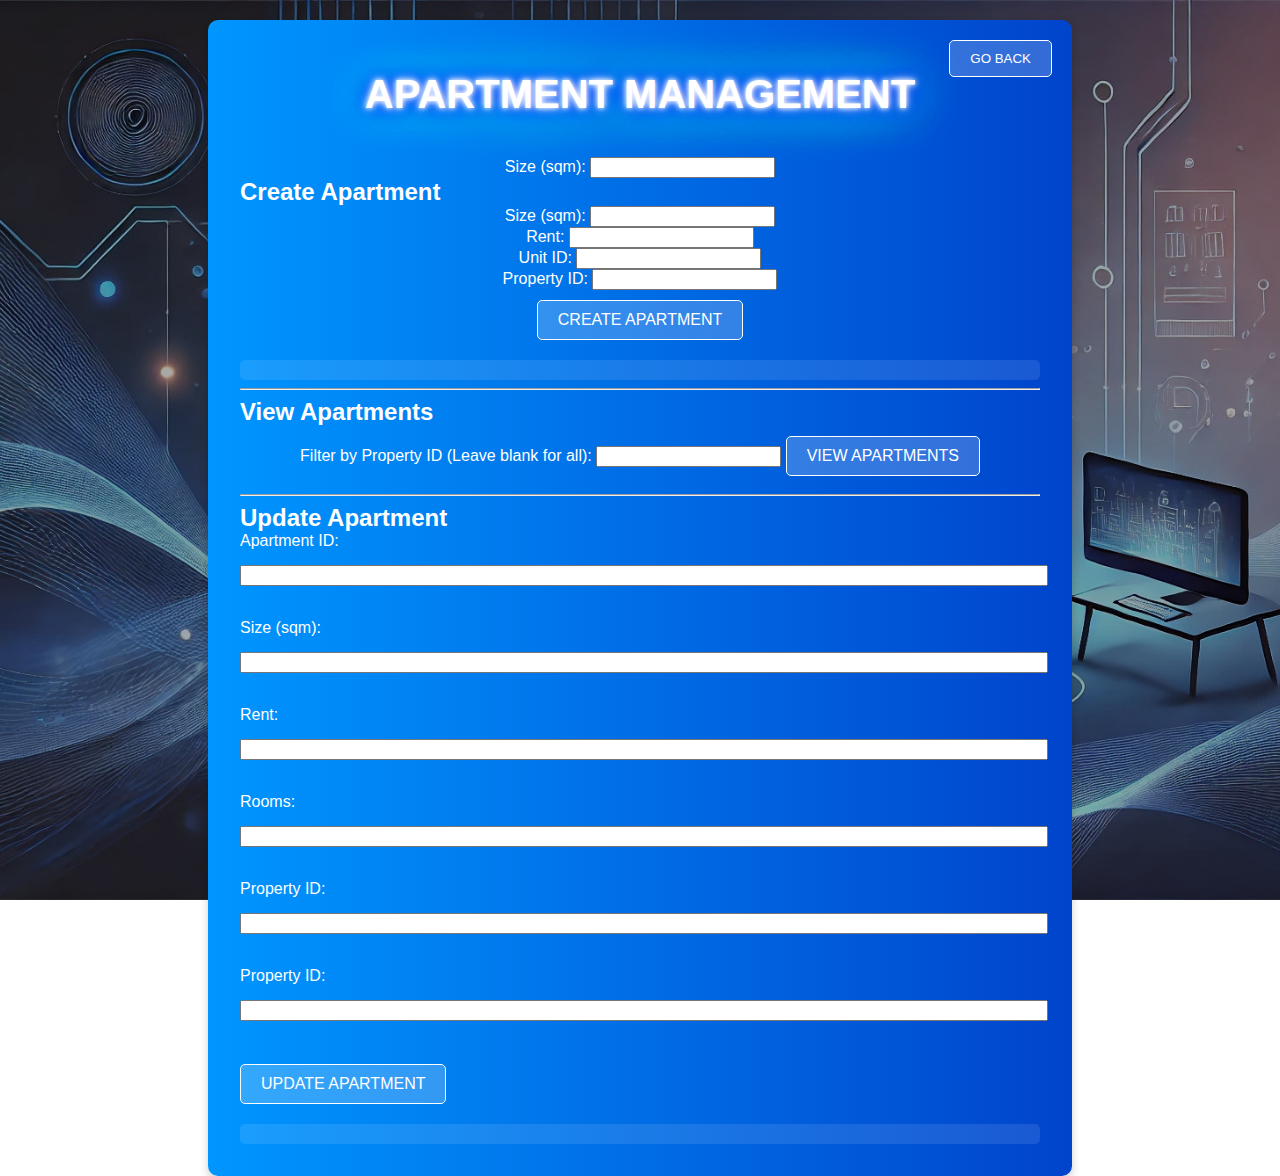
==== templates/appartment.html @ b5d252dd "employee search & delete & update for each item" ====
<!DOCTYPE html>
<html lang="en">

<head>
    <meta charset="UTF-8">
    <meta name="viewport" content="width=device-width, initial-scale=1.0">
    <title>Apartment Management</title>
    <link rel="stylesheet" href="/static/styles.css">
</head>

<body>
    <main>
        <header>
            <h1>Apartment Management</h1>
        </header>    
    
        <button onclick="window.location.href='/'" class="back-button">Go Back</button>
        
    <!-- Create Apartment -->
    <form id="createApartmentForm">
        <label for="sizeSqm">Size (sqm):</label>
        <input type="text" id="sizeSqm" name="sizeSqm" required><br> <!-- Ensure this is a string -->

        <!-- Create Apartment -->
        <h2>Create Apartment</h2>
        <form id="createApartmentForm" class="form-style">
            <label for="sizeSqm">Size (sqm):</label>
            <input type="number" id="sizeSqm" name="sizeSqm" required><br>

            <label for="rent">Rent:</label>
            <input type="number" id="rent" name="rent" required><br>

        <label for="unitId">Unit ID:</label>
        <input type="number" id="unitId" name="unitId" required><br> <!-- Updated to use unit ID -->


            <label for="propertyId">Property ID:</label>
            <input type="number" id="propertyId" name="propertyId" required><br>


            <button type="submit" class="primary-button">Create Apartment</button>
        </form>
        <div id="createResult" class="result-style"></div>

        <hr>

        <!-- View Apartments -->
        <h2>View Apartments</h2>
        <label for="propertyIdFilter">Filter by Property ID (Leave blank for all):</label>
        <input type="number" id="propertyIdFilter" name="propertyIdFilter">
        <button id="viewApartmentsButton" class="primary-button">View Apartments</button>
        <div id="apartmentsList" class="list-style"></div>

        <hr>

        <!-- Update Apartment -->
        <h2>Update Apartment</h2>
        <form id="updateApartmentForm" class="form-style">
            <label for="updateId">Apartment ID:</label>
            <input type="number" id="updateId" name="updateId" required><br>

            <label for="updateSizeSqm">Size (sqm):</label>
            <input type="number" id="updateSizeSqm" name="updateSizeSqm" required><br>

            <label for="updateRent">Rent:</label>
            <input type="number" id="updateRent" name="updateRent" required><br>

            <label for="updateRooms">Rooms:</label>
            <input type="number" id="updateRooms" name="updateRooms"><br>


        <label for="updatePropertyId">Property ID:</label>
        <input type="number" id="updatePropertyId" name="updatePropertyId" required><br>

            <label for="updatePropertyId">Property ID:</label>
            <input type="number" id="updatePropertyId" name="updatePropertyId" required><br>

            <button type="submit" class="primary-button">Update Apartment</button>
        </form>
        <div id="updateResult" class="result-style"></div>
    </main>

    <script>
        const APARTMENT_API = '/backend/apartments';

        // Create Apartment
        document.getElementById('createApartmentForm').addEventListener('submit', async (e) => {
            e.preventDefault();

            const payload = {
                size_sqm: document.getElementById('sizeSqm').value,
                rent: document.getElementById('rent').value,
                rooms: document.getElementById('rooms').value || 0, // Default to 0 if not provided
                unit_id: document.getElementById('unitId').value,
            };

            console.log("Payload:", payload);

            try {
                const response = await fetch(APARTMENT_API, {
                    method: 'POST',
                    headers: { 'Content-Type': 'application/json' },
                    body: JSON.stringify(payload)
                });

                if (!response.ok) {
                    throw new Error(`HTTP error! Status: ${response.status}`);
                }

                const data = await response.json();
                document.getElementById('createResult').innerText = JSON.stringify(data, null, 2);
            } catch (error) {
                document.getElementById('createResult').innerText = `Error: ${error}`;
            }
        });


        // View Apartments
        document.getElementById('viewApartmentsButton').addEventListener('click', async () => {
            const propertyId = document.getElementById('propertyIdFilter').value;
            const url = propertyId ? `${APARTMENT_API}?property_id=${propertyId}` : APARTMENT_API;

            try {
                const response = await fetch(url);

                if (!response.ok) {
                    throw new Error(`HTTP error! Status: ${response.status}`);
                }

                const data = await response.json();
                const apartmentsListDiv = document.getElementById('apartmentsList');
                apartmentsListDiv.innerHTML = ''; // Clear previous content

                data.forEach(apartment => {
                    const apartmentInfo = `
                        <div>
                            <strong>ID:</strong> ${apartment.id}<br>
                            <strong>Size (sqm):</strong> ${apartment.size_sqm}<br>
                            <strong>Rent:</strong> ${apartment.rent}<br>
                            <strong>Rooms:</strong> ${apartment.rooms || 'N/A'}<br>
                            <strong>Address:</strong> ${apartment.address}<br>
                            <strong>Property ID:</strong> ${apartment.property_id}<br>
                            <button onclick="deleteApartment(${apartment.id})">Delete</button>
                            <hr>
                        </div>
                    `;
                    apartmentsListDiv.innerHTML += apartmentInfo;
                });
            } catch (error) {
                document.getElementById('apartmentsList').innerText = `Error: ${error}`;
            }
        });

        // Delete Apartment
        async function deleteApartment(apartmentId) {
            if (!confirm('Are you sure you want to delete this apartment?')) {
                return;
            }

            try {
                const response = await fetch(`${APARTMENT_API}/${apartmentId}`, {
                    method: 'DELETE',
                });

                if (!response.ok) {
                    throw new Error(`HTTP error! Status: ${response.status}`);
                }

                const data = await response.json();
                alert(data.message || 'Apartment deleted successfully!');
                document.getElementById('viewApartmentsButton').click(); // Refresh the list
            } catch (error) {
                alert(`Error: ${error}`);
            }
        }

        // Update Apartment
        document.getElementById('updateApartmentForm').addEventListener('submit', async (e) => {
            e.preventDefault();

            const apartmentId = document.getElementById('updateId').value;
            const payload = {
                size_sqm: document.getElementById('updateSizeSqm').value,
                rent: document.getElementById('updateRent').value,
                rooms: document.getElementById('updateRooms').value,
                address: document.getElementById('updateAddress').value,
                property_id: document.getElementById('updatePropertyId').value
            };

            try {
                const response = await fetch(`${APARTMENT_API}/${apartmentId}`, {
                    method: 'PUT',
                    headers: { 'Content-Type': 'application/json' },
                    body: JSON.stringify(payload)
                });

                if (!response.ok) {
                    throw new Error(`HTTP error! Status: ${response.status}`);
                }

                const data = await response.json();
                document.getElementById('updateResult').innerText = JSON.stringify(data, null, 2);
                document.getElementById('viewApartmentsButton').click(); // Refresh the list
            } catch (error) {
                document.getElementById('updateResult').innerText = `Error: ${error}`;
            }
        });
    </script>
</body>

</html>
---- static/styles.css ----
/* reset default styles */
body, h2, p, ul, li, a {
    margin: 0;
    padding: 0;
    font-family: 'Arial', sans-serif;
    box-sizing: border-box;
    text-align: left;
}

/* full-page background with fade overlay */
body {
    background: url('/static/background.jpg') no-repeat center center fixed;
    background-size: cover;
    position: relative;
    height: 100vh; 
    display: block; 
    overflow-y: auto; 
    margin: 0;
    padding: 0;
}

/* main container for content */
main {
    position: relative; 
    margin: 20px auto;
    padding: 2rem;
    background: linear-gradient(90deg, #0096FF, #0044CC);
    border-radius: 10px;
    box-shadow: 0 4px 8px rgba(0, 0, 0, 0.2);
    max-width: 800px;
    color: white;
    text-align: center;
}

/* header section */
header {
    color: white;
    padding: 20px; 
    text-align: center; 
    margin-bottom: 20px; 
}

/* header h1 style */
header h1 {
    font-size: 2.5rem;
    font-weight: bold;
    text-transform: uppercase;
    margin: 0; 
    text-shadow: 0 0 5px #fff, 0 0 10px #fff, 0 0 20px #00f, 0 0 30px #00f, 0 0 40px #0ff, 0 0 50px #0ff, 0 0 60px #0ff;
    animation: glow 2s infinite alternate;
}

/* dashboard menu style */
.dashboard-menu {
    max-width: 600px; 
    margin: 20px auto; 
    padding: 2rem;
    background: linear-gradient(90deg, #0096FF, #0044CC);
    border-radius: 10px;
    box-shadow: 0 4px 8px rgba(0, 0, 0, 0.2);
    color: white;
    text-align: center;
}

/* glow effect animation for text */
@keyframes glow {
    0% {
        text-shadow: 0 0 5px #fff, 0 0 10px #fff, 0 0 20px #00f, 0 0 30px #00f, 0 0 40px #0ff, 0 0 50px #0ff, 0 0 60px #0ff;
    }
    100% {
        text-shadow: 0 0 10px #fff, 0 0 20px #00f, 0 0 30px #00f, 0 0 40px #0ff, 0 0 50px #0ff, 0 0 70px #0ff, 0 0 90px #0ff;
    }
}

/* navigation menu */
ul {
    list-style: none;
    padding: 0;
    text-align: left;
}

ul li {
    margin: 1rem 0;
}

ul li a {
    text-decoration: none;
    font-size: 1.2rem;
    color: white;
    background: rgba(255, 255, 255, 0.2);
    padding: 0.8rem 1.2rem;
    border-radius: 5px;
    transition: all 0.3s ease-in-out;
    display: inline-block;
}

ul li a:hover {
    background: #fff;
    color: #0072ff;
    transform: scale(1.05);
}

/* responsive design for smaller screens */
@media (max-width: 600px) {
    header h1 {
        font-size: 2rem;
    }

    ul li a {
        font-size: 1rem;
        padding: 0.6rem 1rem;
    }
}

/* form styles */
.form-style{
    text-align: left;
}
.form-style label,
.form-style input {
    display: block;
    width: 100%;
    text-align: left;
    margin-bottom: 15px; 
}

/* primary button */
.primary-button {
    background: rgba(255, 255, 255, 0.2);
    color: white;
    border: 1px solid white;
    padding: 10px 20px;
    border-radius: 5px;
    cursor: pointer;
    font-size: 1rem;
    text-transform: uppercase;
    margin: 10px 0; 
}

.primary-button:hover {
    background: white;
    color: #0072ff;
}

/* back button */
.back-button {
    background: rgba(255, 255, 255, 0.2);
    color: white;
    border: 1px solid white;
    padding: 10px 20px;
    border-radius: 5px;
    cursor: pointer;
    position: absolute; 
    top: 20px; 
    right: 20px; 
    text-transform: uppercase;
}

.back-button:hover {
    background: white;
    color: #0072ff;
}

/* result display style */
.result-style {
    background: rgba(255, 255, 255, 0.1);
    padding: 10px;
    margin-top: 10px;
    border-radius: 5px;
    color: white;
    font-size: 0.9rem;
    text-align: left;
}

/* list styling for results */
.list-style{
    text-align: left;
}

.list-style div {
    margin-bottom: 15px;
    padding: 10px;
    border: 1px solid rgba(255, 255, 255, 0.2);
    border-radius: 5px;
    background: rgba(0, 0, 0, 0.2);
}
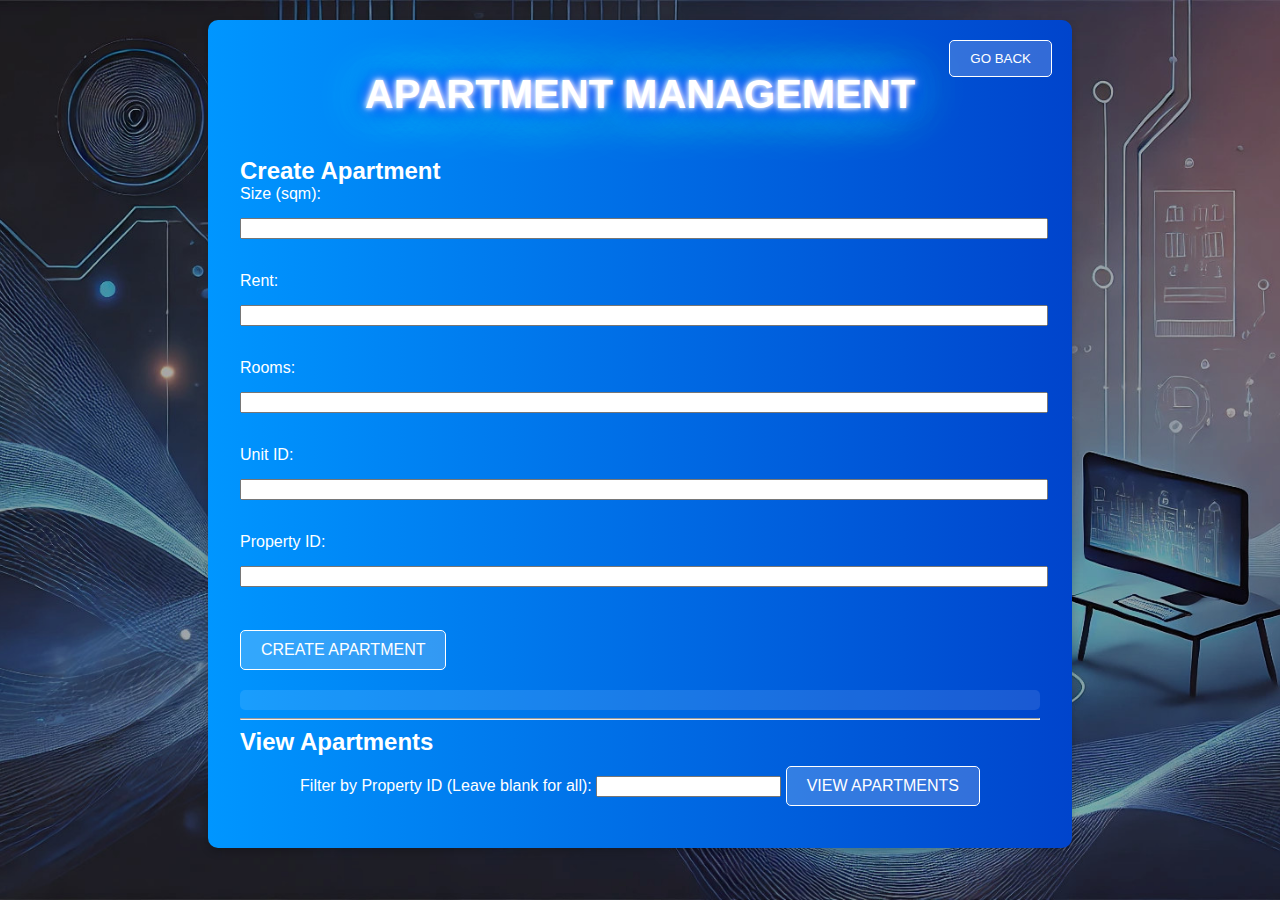
==== commit 0889e619: "parking spot updates only for valid IDS" ====
--- a/templates/appartment.html
+++ b/templates/appartment.html
@@ -12,14 +12,9 @@
     <main>
         <header>
             <h1>Apartment Management</h1>
-        </header>    
-    
+        </header>
+
         <button onclick="window.location.href='/'" class="back-button">Go Back</button>
-        
-    <!-- Create Apartment -->
-    <form id="createApartmentForm">
-        <label for="sizeSqm">Size (sqm):</label>
-        <input type="text" id="sizeSqm" name="sizeSqm" required><br> <!-- Ensure this is a string -->
 
         <!-- Create Apartment -->
         <h2>Create Apartment</h2>
@@ -30,13 +25,14 @@
             <label for="rent">Rent:</label>
             <input type="number" id="rent" name="rent" required><br>
 
-        <label for="unitId">Unit ID:</label>
-        <input type="number" id="unitId" name="unitId" required><br> <!-- Updated to use unit ID -->
-
+            <label for="rooms">Rooms:</label>
+            <input type="number" id="rooms" name="rooms"><br>
+
+            <label for="unitId">Unit ID:</label>
+            <input type="number" id="unitId" name="unitId" required><br>
 
             <label for="propertyId">Property ID:</label>
             <input type="number" id="propertyId" name="propertyId" required><br>
-
 
             <button type="submit" class="primary-button">Create Apartment</button>
         </form>
@@ -51,33 +47,27 @@
         <button id="viewApartmentsButton" class="primary-button">View Apartments</button>
         <div id="apartmentsList" class="list-style"></div>
 
-        <hr>
-
-        <!-- Update Apartment -->
-        <h2>Update Apartment</h2>
-        <form id="updateApartmentForm" class="form-style">
-            <label for="updateId">Apartment ID:</label>
-            <input type="number" id="updateId" name="updateId" required><br>
-
-            <label for="updateSizeSqm">Size (sqm):</label>
-            <input type="number" id="updateSizeSqm" name="updateSizeSqm" required><br>
-
-            <label for="updateRent">Rent:</label>
-            <input type="number" id="updateRent" name="updateRent" required><br>
-
-            <label for="updateRooms">Rooms:</label>
-            <input type="number" id="updateRooms" name="updateRooms"><br>
-
-
-        <label for="updatePropertyId">Property ID:</label>
-        <input type="number" id="updatePropertyId" name="updatePropertyId" required><br>
-
-            <label for="updatePropertyId">Property ID:</label>
-            <input type="number" id="updatePropertyId" name="updatePropertyId" required><br>
-
-            <button type="submit" class="primary-button">Update Apartment</button>
-        </form>
-        <div id="updateResult" class="result-style"></div>
+        <!-- Update Apartment Dialog -->
+        <div id="updateApartmentDialog" class="dialog" style="display: none;">
+            <div class="dialog-content">
+                <h2>Update Apartment</h2>
+                <form id="updateApartmentForm">
+                    <input type="hidden" id="updateApartmentId">
+                    <label for="updateSizeSqm">Size (sqm):</label>
+                    <input type="number" id="updateSizeSqm" required><br>
+                    <label for="updateRent">Rent:</label>
+                    <input type="number" id="updateRent" required><br>
+                    <label for="updateRooms">Rooms:</label>
+                    <input type="number" id="updateRooms"><br>
+                    <label for="updateUnitId">Unit ID:</label>
+                    <input type="number" id="updateUnitId" required><br>
+                    <label for="updatePropertyId">Property ID:</label>
+                    <input type="number" id="updatePropertyId" disabled><br> <!-- Make non-editable -->
+                    <button type="submit" class="primary-button">Update</button>
+                    <button type="button" onclick="closeUpdateDialog()" class="secondary-button">Cancel</button>
+                </form>
+            </div>
+        </div>
     </main>
 
     <script>
@@ -90,17 +80,16 @@
             const payload = {
                 size_sqm: document.getElementById('sizeSqm').value,
                 rent: document.getElementById('rent').value,
-                rooms: document.getElementById('rooms').value || 0, // Default to 0 if not provided
+                rooms: document.getElementById('rooms').value || 0,
                 unit_id: document.getElementById('unitId').value,
+                property_id: document.getElementById('propertyId').value,
             };
-
-            console.log("Payload:", payload);
 
             try {
                 const response = await fetch(APARTMENT_API, {
                     method: 'POST',
                     headers: { 'Content-Type': 'application/json' },
-                    body: JSON.stringify(payload)
+                    body: JSON.stringify(payload),
                 });
 
                 if (!response.ok) {
@@ -113,12 +102,13 @@
                 document.getElementById('createResult').innerText = `Error: ${error}`;
             }
         });
-
 
         // View Apartments
         document.getElementById('viewApartmentsButton').addEventListener('click', async () => {
             const propertyId = document.getElementById('propertyIdFilter').value;
             const url = propertyId ? `${APARTMENT_API}?property_id=${propertyId}` : APARTMENT_API;
+            const apartmentsListDiv = document.getElementById('apartmentsList');
+            apartmentsListDiv.innerHTML = ''; // Clear previous content
 
             try {
                 const response = await fetch(url);
@@ -128,26 +118,96 @@
                 }
 
                 const data = await response.json();
-                const apartmentsListDiv = document.getElementById('apartmentsList');
-                apartmentsListDiv.innerHTML = ''; // Clear previous content
-
-                data.forEach(apartment => {
-                    const apartmentInfo = `
-                        <div>
-                            <strong>ID:</strong> ${apartment.id}<br>
-                            <strong>Size (sqm):</strong> ${apartment.size_sqm}<br>
-                            <strong>Rent:</strong> ${apartment.rent}<br>
-                            <strong>Rooms:</strong> ${apartment.rooms || 'N/A'}<br>
-                            <strong>Address:</strong> ${apartment.address}<br>
-                            <strong>Property ID:</strong> ${apartment.property_id}<br>
-                            <button onclick="deleteApartment(${apartment.id})">Delete</button>
-                            <hr>
-                        </div>
+
+                if (data.length === 0) {
+                    apartmentsListDiv.innerHTML = '<p>No apartments found.</p>';
+                    return;
+                }
+
+                data.forEach((apartment) => {
+                    const apartmentDiv = document.createElement('div');
+                    apartmentDiv.classList.add('result-style');
+                    apartmentDiv.setAttribute('data-apartment-id', apartment.id);
+                    apartmentDiv.setAttribute('data-size-sqm', apartment.size_sqm);
+                    apartmentDiv.setAttribute('data-rent', apartment.rent);
+                    apartmentDiv.setAttribute('data-rooms', apartment.rooms || 0);
+                    apartmentDiv.setAttribute('data-unit-id', apartment.unit_id);
+                    apartmentDiv.setAttribute('data-property-id', apartment.property_id);
+
+                    apartmentDiv.innerHTML = `
+                        <strong>ID:</strong> ${apartment.id}<br>
+                        <strong>Size (sqm):</strong> ${apartment.size_sqm}<br>
+                        <strong>Rent:</strong> ${apartment.rent}<br>
+                        <strong>Rooms:</strong> ${apartment.rooms || 'N/A'}<br>
+                        <strong>Unit ID:</strong> ${apartment.unit_id}<br>
+                        <strong>Property ID:</strong> ${apartment.property_id || 'N/A'}<br>
+                        <button class="secondary-button" onclick="openUpdateDialog(${apartment.id})">Update</button>
+                        <button class="danger-button" onclick="deleteApartment(${apartment.id})">Delete</button>
+                        <hr>
                     `;
-                    apartmentsListDiv.innerHTML += apartmentInfo;
-                });
-            } catch (error) {
-                document.getElementById('apartmentsList').innerText = `Error: ${error}`;
+                    apartmentsListDiv.appendChild(apartmentDiv);
+                });
+            } catch (error) {
+                apartmentsListDiv.innerHTML = `<p>Error: ${error.message}</p>`;
+            }
+        });
+
+        // Open Update Dialog
+        function openUpdateDialog(apartmentId) {
+            const dialog = document.getElementById('updateApartmentDialog');
+            const apartmentDiv = document.querySelector(`[data-apartment-id="${apartmentId}"]`);
+
+            if (!apartmentDiv) {
+                alert("Error: Apartment data not found!");
+                return;
+            }
+
+            document.getElementById('updateApartmentId').value = apartmentId;
+            document.getElementById('updateSizeSqm').value = apartmentDiv.getAttribute('data-size-sqm');
+            document.getElementById('updateRent').value = apartmentDiv.getAttribute('data-rent');
+            document.getElementById('updateRooms').value = apartmentDiv.getAttribute('data-rooms');
+            document.getElementById('updateUnitId').value = apartmentDiv.getAttribute('data-unit-id');
+            document.getElementById('updatePropertyId').value = apartmentDiv.getAttribute('data-property-id');
+
+            dialog.style.display = 'block';
+        }
+
+        // Close Update Dialog
+        function closeUpdateDialog() {
+            const dialog = document.getElementById('updateApartmentDialog');
+            dialog.style.display = 'none';
+        }
+
+        // Update Apartment
+        document.getElementById('updateApartmentForm').addEventListener('submit', async (e) => {
+            e.preventDefault();
+
+            const apartmentId = document.getElementById('updateApartmentId').value;
+            const payload = {
+                size_sqm: document.getElementById('updateSizeSqm').value,
+                rent: document.getElementById('updateRent').value,
+                rooms: document.getElementById('updateRooms').value,
+                unit_id: document.getElementById('updateUnitId').value,
+                // Do not include property_id in the payload
+            };
+
+            try {
+                const response = await fetch(`${APARTMENT_API}/${apartmentId}`, {
+                    method: 'PUT',
+                    headers: { 'Content-Type': 'application/json' },
+                    body: JSON.stringify(payload),
+                });
+
+                if (!response.ok) {
+                    throw new Error(`HTTP error! Status: ${response.status}`);
+                }
+
+                const data = await response.json();
+                alert(data.message || 'Apartment updated successfully!');
+                closeUpdateDialog();
+                document.getElementById('viewApartmentsButton').click(); // Refresh the list
+            } catch (error) {
+                alert(`Error updating apartment: ${error.message}`);
             }
         });
 
@@ -173,39 +233,7 @@
                 alert(`Error: ${error}`);
             }
         }
-
-        // Update Apartment
-        document.getElementById('updateApartmentForm').addEventListener('submit', async (e) => {
-            e.preventDefault();
-
-            const apartmentId = document.getElementById('updateId').value;
-            const payload = {
-                size_sqm: document.getElementById('updateSizeSqm').value,
-                rent: document.getElementById('updateRent').value,
-                rooms: document.getElementById('updateRooms').value,
-                address: document.getElementById('updateAddress').value,
-                property_id: document.getElementById('updatePropertyId').value
-            };
-
-            try {
-                const response = await fetch(`${APARTMENT_API}/${apartmentId}`, {
-                    method: 'PUT',
-                    headers: { 'Content-Type': 'application/json' },
-                    body: JSON.stringify(payload)
-                });
-
-                if (!response.ok) {
-                    throw new Error(`HTTP error! Status: ${response.status}`);
-                }
-
-                const data = await response.json();
-                document.getElementById('updateResult').innerText = JSON.stringify(data, null, 2);
-                document.getElementById('viewApartmentsButton').click(); // Refresh the list
-            } catch (error) {
-                document.getElementById('updateResult').innerText = `Error: ${error}`;
-            }
-        });
     </script>
 </body>
 
-</html>+</html>
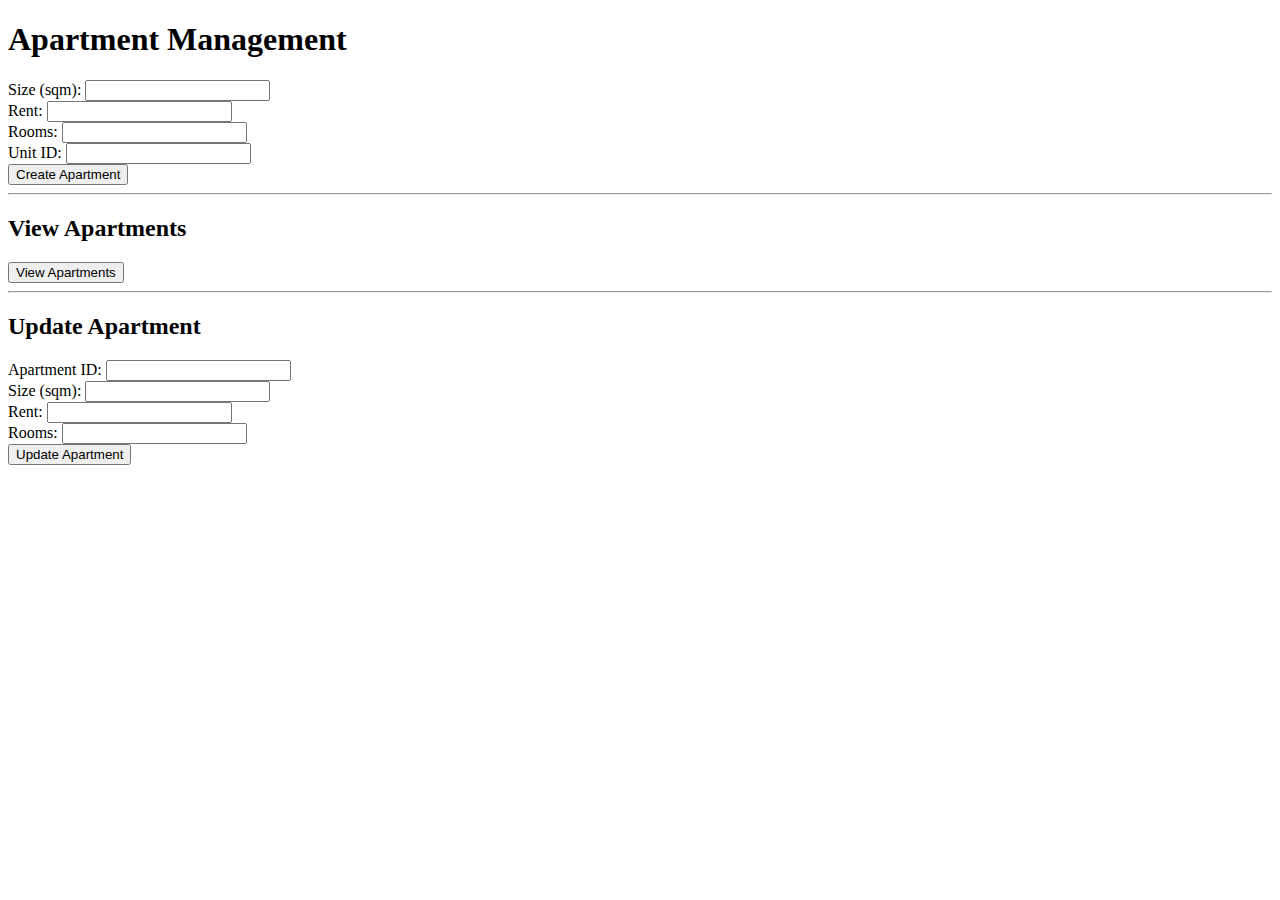
==== commit b047512a: "fixed: appartments can now be updated" ====
--- a/templates/appartment.html
+++ b/templates/appartment.html
@@ -5,70 +5,56 @@
     <meta charset="UTF-8">
     <meta name="viewport" content="width=device-width, initial-scale=1.0">
     <title>Apartment Management</title>
-    <link rel="stylesheet" href="/static/styles.css">
 </head>
 
 <body>
-    <main>
-        <header>
-            <h1>Apartment Management</h1>
-        </header>
+    <h1>Apartment Management</h1>
 
-        <button onclick="window.location.href='/'" class="back-button">Go Back</button>
+    <!-- Create Apartment -->
+    <form id="createApartmentForm">
+        <label for="sizeSqm">Size (sqm):</label>
+        <input type="text" id="sizeSqm" name="sizeSqm" required><br> <!-- Ensure this is a string -->
 
-        <!-- Create Apartment -->
-        <h2>Create Apartment</h2>
-        <form id="createApartmentForm" class="form-style">
-            <label for="sizeSqm">Size (sqm):</label>
-            <input type="number" id="sizeSqm" name="sizeSqm" required><br>
+        <label for="rent">Rent:</label>
+        <input type="number" id="rent" name="rent" required><br>
 
-            <label for="rent">Rent:</label>
-            <input type="number" id="rent" name="rent" required><br>
+        <label for="rooms">Rooms:</label>
+        <input type="number" id="rooms" name="rooms"><br>
 
-            <label for="rooms">Rooms:</label>
-            <input type="number" id="rooms" name="rooms"><br>
+        <label for="unitId">Unit ID:</label>
+        <input type="number" id="unitId" name="unitId" required><br> <!-- Updated to use unit ID -->
 
-            <label for="unitId">Unit ID:</label>
-            <input type="number" id="unitId" name="unitId" required><br>
+        <button type="submit">Create Apartment</button>
+    </form>
+    <div id="createResult"></div>
 
-            <label for="propertyId">Property ID:</label>
-            <input type="number" id="propertyId" name="propertyId" required><br>
+    <hr>
 
-            <button type="submit" class="primary-button">Create Apartment</button>
-        </form>
-        <div id="createResult" class="result-style"></div>
+    <!-- View Apartments -->
+    <h2>View Apartments</h2>
+    <button id="viewApartmentsButton">View Apartments</button>
+    <div id="apartmentsList"></div>
 
-        <hr>
+    <hr>
 
-        <!-- View Apartments -->
-        <h2>View Apartments</h2>
-        <label for="propertyIdFilter">Filter by Property ID (Leave blank for all):</label>
-        <input type="number" id="propertyIdFilter" name="propertyIdFilter">
-        <button id="viewApartmentsButton" class="primary-button">View Apartments</button>
-        <div id="apartmentsList" class="list-style"></div>
+    <!-- Update Apartment -->
+    <h2>Update Apartment</h2>
+    <form id="updateApartmentForm">
+        <label for="updateId">Apartment ID:</label>
+        <input type="number" id="updateId" name="updateId" required><br>
 
-        <!-- Update Apartment Dialog -->
-        <div id="updateApartmentDialog" class="dialog" style="display: none;">
-            <div class="dialog-content">
-                <h2>Update Apartment</h2>
-                <form id="updateApartmentForm">
-                    <input type="hidden" id="updateApartmentId">
-                    <label for="updateSizeSqm">Size (sqm):</label>
-                    <input type="number" id="updateSizeSqm" required><br>
-                    <label for="updateRent">Rent:</label>
-                    <input type="number" id="updateRent" required><br>
-                    <label for="updateRooms">Rooms:</label>
-                    <input type="number" id="updateRooms"><br>
-                    <label for="updateUnitId">Unit ID:</label>
-                    <input type="number" id="updateUnitId" required><br>
-                    <label for="updatePropertyId">Property ID:</label>
-                    <input type="number" id="updatePropertyId" disabled><br> <!-- Make non-editable -->
-                    <button type="submit" class="primary-button">Update</button>
-                    <button type="button" onclick="closeUpdateDialog()" class="secondary-button">Cancel</button>
-                </form>
-            </div>
-        </div>
-    </main>
+        <label for="updateSizeSqm">Size (sqm):</label>
+        <input type="text" id="updateSizeSqm" name="updateSizeSqm" required><br>
+
+        <label for="updateRent">Rent:</label>
+        <input type="number" id="updateRent" name="updateRent" required><br>
+
+        <label for="updateRooms">Rooms:</label>
+        <input type="number" id="updateRooms" name="updateRooms"><br>
+
+        <button type="submit">Update Apartment</button>
+    </form>
+    <div id="updateResult"></div>
 
     <script>
         const APARTMENT_API = '/backend/apartments';
@@ -80,16 +66,17 @@
             const payload = {
                 size_sqm: document.getElementById('sizeSqm').value,
                 rent: document.getElementById('rent').value,
-                rooms: document.getElementById('rooms').value || 0,
+                rooms: document.getElementById('rooms').value || 0, // Default to 0 if not provided
                 unit_id: document.getElementById('unitId').value,
-                property_id: document.getElementById('propertyId').value,
             };
+
+            console.log("Payload:", payload);
 
             try {
                 const response = await fetch(APARTMENT_API, {
                     method: 'POST',
                     headers: { 'Content-Type': 'application/json' },
-                    body: JSON.stringify(payload),
+                    body: JSON.stringify(payload)
                 });
 
                 if (!response.ok) {
@@ -105,109 +92,33 @@
 
         // View Apartments
         document.getElementById('viewApartmentsButton').addEventListener('click', async () => {
-            const propertyId = document.getElementById('propertyIdFilter').value;
-            const url = propertyId ? `${APARTMENT_API}?property_id=${propertyId}` : APARTMENT_API;
-            const apartmentsListDiv = document.getElementById('apartmentsList');
-            apartmentsListDiv.innerHTML = ''; // Clear previous content
-
             try {
-                const response = await fetch(url);
+                const response = await fetch(APARTMENT_API);
 
                 if (!response.ok) {
                     throw new Error(`HTTP error! Status: ${response.status}`);
                 }
 
                 const data = await response.json();
+                const apartmentsListDiv = document.getElementById('apartmentsList');
+                apartmentsListDiv.innerHTML = ''; // Clear previous content
 
-                if (data.length === 0) {
-                    apartmentsListDiv.innerHTML = '<p>No apartments found.</p>';
-                    return;
-                }
-
-                data.forEach((apartment) => {
-                    const apartmentDiv = document.createElement('div');
-                    apartmentDiv.classList.add('result-style');
-                    apartmentDiv.setAttribute('data-apartment-id', apartment.id);
-                    apartmentDiv.setAttribute('data-size-sqm', apartment.size_sqm);
-                    apartmentDiv.setAttribute('data-rent', apartment.rent);
-                    apartmentDiv.setAttribute('data-rooms', apartment.rooms || 0);
-                    apartmentDiv.setAttribute('data-unit-id', apartment.unit_id);
-                    apartmentDiv.setAttribute('data-property-id', apartment.property_id);
-
-                    apartmentDiv.innerHTML = `
-                        <strong>ID:</strong> ${apartment.id}<br>
-                        <strong>Size (sqm):</strong> ${apartment.size_sqm}<br>
-                        <strong>Rent:</strong> ${apartment.rent}<br>
-                        <strong>Rooms:</strong> ${apartment.rooms || 'N/A'}<br>
-                        <strong>Unit ID:</strong> ${apartment.unit_id}<br>
-                        <strong>Property ID:</strong> ${apartment.property_id || 'N/A'}<br>
-                        <button class="secondary-button" onclick="openUpdateDialog(${apartment.id})">Update</button>
-                        <button class="danger-button" onclick="deleteApartment(${apartment.id})">Delete</button>
-                        <hr>
+                data.forEach(apartment => {
+                    const apartmentInfo = `
+                        <div>
+                            <strong>ID:</strong> ${apartment.id}<br>
+                            <strong>Size (sqm):</strong> ${apartment.size_sqm}<br>
+                            <strong>Rent:</strong> ${apartment.rent}<br>
+                            <strong>Rooms:</strong> ${apartment.rooms || 'N/A'}<br>
+                            <strong>Unit ID:</strong> ${apartment.unit_id}<br>
+                            <button onclick="deleteApartment(${apartment.id})">Delete</button>
+                            <hr>
+                        </div>
                     `;
-                    apartmentsListDiv.appendChild(apartmentDiv);
+                    apartmentsListDiv.innerHTML += apartmentInfo;
                 });
             } catch (error) {
-                apartmentsListDiv.innerHTML = `<p>Error: ${error.message}</p>`;
-            }
-        });
-
-        // Open Update Dialog
-        function openUpdateDialog(apartmentId) {
-            const dialog = document.getElementById('updateApartmentDialog');
-            const apartmentDiv = document.querySelector(`[data-apartment-id="${apartmentId}"]`);
-
-            if (!apartmentDiv) {
-                alert("Error: Apartment data not found!");
-                return;
-            }
-
-            document.getElementById('updateApartmentId').value = apartmentId;
-            document.getElementById('updateSizeSqm').value = apartmentDiv.getAttribute('data-size-sqm');
-            document.getElementById('updateRent').value = apartmentDiv.getAttribute('data-rent');
-            document.getElementById('updateRooms').value = apartmentDiv.getAttribute('data-rooms');
-            document.getElementById('updateUnitId').value = apartmentDiv.getAttribute('data-unit-id');
-            document.getElementById('updatePropertyId').value = apartmentDiv.getAttribute('data-property-id');
-
-            dialog.style.display = 'block';
-        }
-
-        // Close Update Dialog
-        function closeUpdateDialog() {
-            const dialog = document.getElementById('updateApartmentDialog');
-            dialog.style.display = 'none';
-        }
-
-        // Update Apartment
-        document.getElementById('updateApartmentForm').addEventListener('submit', async (e) => {
-            e.preventDefault();
-
-            const apartmentId = document.getElementById('updateApartmentId').value;
-            const payload = {
-                size_sqm: document.getElementById('updateSizeSqm').value,
-                rent: document.getElementById('updateRent').value,
-                rooms: document.getElementById('updateRooms').value,
-                unit_id: document.getElementById('updateUnitId').value,
-                // Do not include property_id in the payload
-            };
-
-            try {
-                const response = await fetch(`${APARTMENT_API}/${apartmentId}`, {
-                    method: 'PUT',
-                    headers: { 'Content-Type': 'application/json' },
-                    body: JSON.stringify(payload),
-                });
-
-                if (!response.ok) {
-                    throw new Error(`HTTP error! Status: ${response.status}`);
-                }
-
-                const data = await response.json();
-                alert(data.message || 'Apartment updated successfully!');
-                closeUpdateDialog();
-                document.getElementById('viewApartmentsButton').click(); // Refresh the list
-            } catch (error) {
-                alert(`Error updating apartment: ${error.message}`);
+                document.getElementById('apartmentsList').innerText = `Error: ${error}`;
             }
         });
 
@@ -233,6 +144,36 @@
                 alert(`Error: ${error}`);
             }
         }
+
+        // Update Apartment
+        document.getElementById('updateApartmentForm').addEventListener('submit', async (e) => {
+            e.preventDefault();
+
+            const apartmentId = document.getElementById('updateId').value;
+            const payload = {
+                size_sqm: document.getElementById('updateSizeSqm').value,
+                rent: document.getElementById('updateRent').value,
+                rooms: document.getElementById('updateRooms').value || 0,
+            };
+
+            try {
+                const response = await fetch(`${APARTMENT_API}/${apartmentId}`, {
+                    method: 'PUT',
+                    headers: { 'Content-Type': 'application/json' },
+                    body: JSON.stringify(payload)
+                });
+
+                if (!response.ok) {
+                    throw new Error(`HTTP error! Status: ${response.status}`);
+                }
+
+                const data = await response.json();
+                document.getElementById('updateResult').innerText = JSON.stringify(data, null, 2);
+                document.getElementById('viewApartmentsButton').click(); // Refresh the list
+            } catch (error) {
+                document.getElementById('updateResult').innerText = `Error: ${error}`;
+            }
+        });
     </script>
 </body>
 
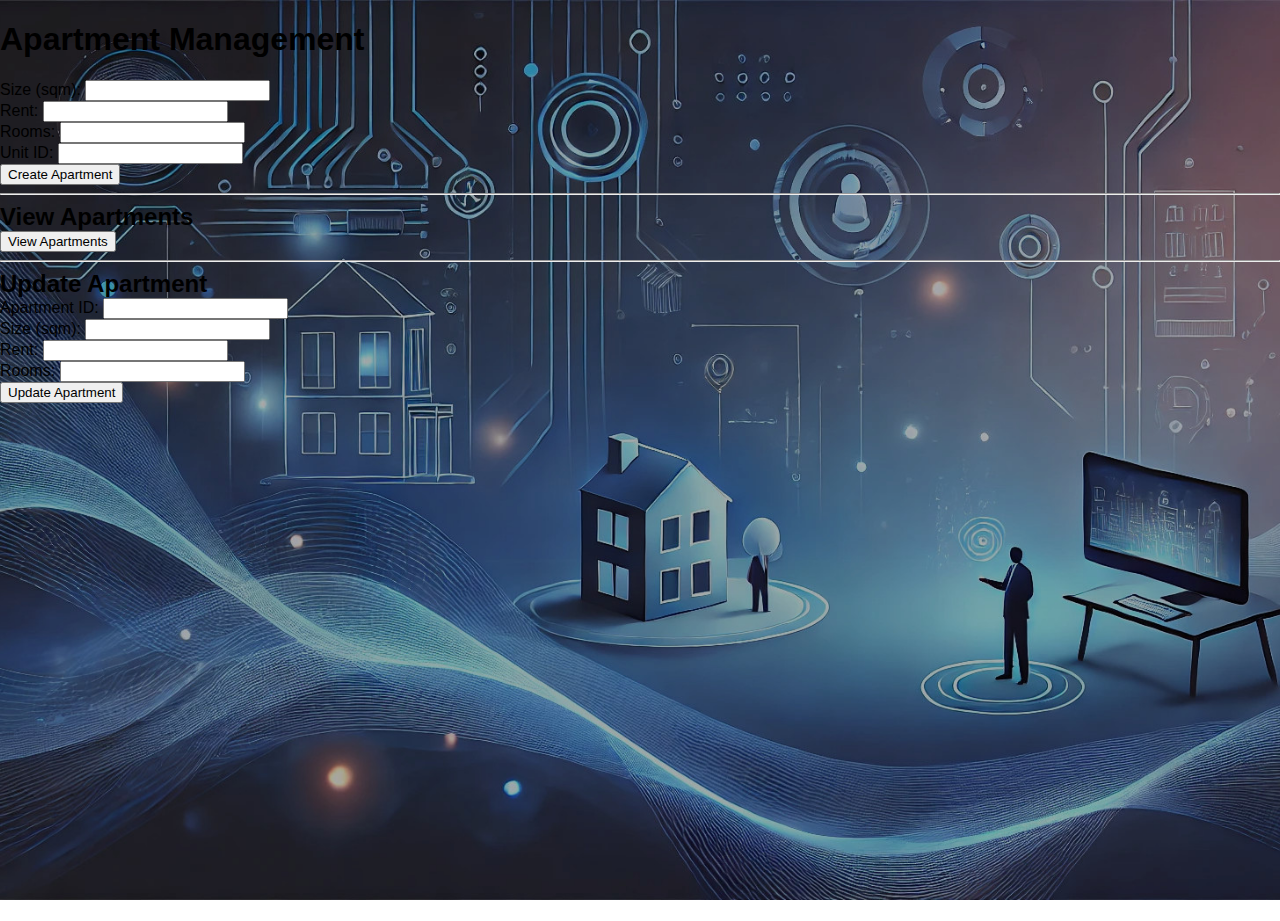
==== commit f9ac9b17: "Merge branch 'main' into lions-fork" ====
--- a/templates/appartment.html
+++ b/templates/appartment.html
@@ -5,9 +5,11 @@
     <meta charset="UTF-8">
     <meta name="viewport" content="width=device-width, initial-scale=1.0">
     <title>Apartment Management</title>
+    <link rel="stylesheet" href="/static/styles.css">
 </head>
 
 <body>
+
     <h1>Apartment Management</h1>
 
     <!-- Create Apartment -->
@@ -66,17 +68,16 @@
             const payload = {
                 size_sqm: document.getElementById('sizeSqm').value,
                 rent: document.getElementById('rent').value,
-                rooms: document.getElementById('rooms').value || 0, // Default to 0 if not provided
+                rooms: document.getElementById('rooms').value || 0,
                 unit_id: document.getElementById('unitId').value,
+                property_id: document.getElementById('propertyId').value,
             };
-
-            console.log("Payload:", payload);
 
             try {
                 const response = await fetch(APARTMENT_API, {
                     method: 'POST',
                     headers: { 'Content-Type': 'application/json' },
-                    body: JSON.stringify(payload)
+                    body: JSON.stringify(payload),
                 });
 
                 if (!response.ok) {
@@ -100,6 +101,7 @@
                 }
 
                 const data = await response.json();
+
                 const apartmentsListDiv = document.getElementById('apartmentsList');
                 apartmentsListDiv.innerHTML = ''; // Clear previous content
 
@@ -115,10 +117,68 @@
                             <hr>
                         </div>
                     `;
-                    apartmentsListDiv.innerHTML += apartmentInfo;
-                });
-            } catch (error) {
-                document.getElementById('apartmentsList').innerText = `Error: ${error}`;
+                    apartmentsListDiv.appendChild(apartmentDiv);
+                });
+            } catch (error) {
+                apartmentsListDiv.innerHTML = `<p>Error: ${error.message}</p>`;
+            }
+        });
+
+        // Open Update Dialog
+        function openUpdateDialog(apartmentId) {
+            const dialog = document.getElementById('updateApartmentDialog');
+            const apartmentDiv = document.querySelector(`[data-apartment-id="${apartmentId}"]`);
+
+            if (!apartmentDiv) {
+                alert("Error: Apartment data not found!");
+                return;
+            }
+
+            document.getElementById('updateApartmentId').value = apartmentId;
+            document.getElementById('updateSizeSqm').value = apartmentDiv.getAttribute('data-size-sqm');
+            document.getElementById('updateRent').value = apartmentDiv.getAttribute('data-rent');
+            document.getElementById('updateRooms').value = apartmentDiv.getAttribute('data-rooms');
+            document.getElementById('updateUnitId').value = apartmentDiv.getAttribute('data-unit-id');
+            document.getElementById('updatePropertyId').value = apartmentDiv.getAttribute('data-property-id');
+
+            dialog.style.display = 'block';
+        }
+
+        // Close Update Dialog
+        function closeUpdateDialog() {
+            const dialog = document.getElementById('updateApartmentDialog');
+            dialog.style.display = 'none';
+        }
+
+        // Update Apartment
+        document.getElementById('updateApartmentForm').addEventListener('submit', async (e) => {
+            e.preventDefault();
+
+            const apartmentId = document.getElementById('updateApartmentId').value;
+            const payload = {
+                size_sqm: document.getElementById('updateSizeSqm').value,
+                rent: document.getElementById('updateRent').value,
+
+                rooms: document.getElementById('updateRooms').value || 0,
+            };
+
+            try {
+                const response = await fetch(`${APARTMENT_API}/${apartmentId}`, {
+                    method: 'PUT',
+                    headers: { 'Content-Type': 'application/json' },
+                    body: JSON.stringify(payload),
+                });
+
+                if (!response.ok) {
+                    throw new Error(`HTTP error! Status: ${response.status}`);
+                }
+
+                const data = await response.json();
+                alert(data.message || 'Apartment updated successfully!');
+                closeUpdateDialog();
+                document.getElementById('viewApartmentsButton').click(); // Refresh the list
+            } catch (error) {
+                alert(`Error updating apartment: ${error.message}`);
             }
         });
 
@@ -144,36 +204,6 @@
                 alert(`Error: ${error}`);
             }
         }
-
-        // Update Apartment
-        document.getElementById('updateApartmentForm').addEventListener('submit', async (e) => {
-            e.preventDefault();
-
-            const apartmentId = document.getElementById('updateId').value;
-            const payload = {
-                size_sqm: document.getElementById('updateSizeSqm').value,
-                rent: document.getElementById('updateRent').value,
-                rooms: document.getElementById('updateRooms').value || 0,
-            };
-
-            try {
-                const response = await fetch(`${APARTMENT_API}/${apartmentId}`, {
-                    method: 'PUT',
-                    headers: { 'Content-Type': 'application/json' },
-                    body: JSON.stringify(payload)
-                });
-
-                if (!response.ok) {
-                    throw new Error(`HTTP error! Status: ${response.status}`);
-                }
-
-                const data = await response.json();
-                document.getElementById('updateResult').innerText = JSON.stringify(data, null, 2);
-                document.getElementById('viewApartmentsButton').click(); // Refresh the list
-            } catch (error) {
-                document.getElementById('updateResult').innerText = `Error: ${error}`;
-            }
-        });
     </script>
 </body>
 
--- a/static/styles.css
+++ b/static/styles.css
@@ -0,0 +1,186 @@
+/* reset default styles */
+body, h2, p, ul, li, a {
+    margin: 0;
+    padding: 0;
+    font-family: 'Arial', sans-serif;
+    box-sizing: border-box;
+    text-align: left;
+}
+
+/* full-page background with fade overlay */
+body {
+    background: url('/static/background.jpg') no-repeat center center fixed;
+    background-size: cover;
+    position: relative;
+    height: 100vh; 
+    display: block; 
+    overflow-y: auto; 
+    margin: 0;
+    padding: 0;
+}
+
+/* main container for content */
+main {
+    position: relative; 
+    margin: 20px auto;
+    padding: 2rem;
+    background: linear-gradient(90deg, #0096FF, #0044CC);
+    border-radius: 10px;
+    box-shadow: 0 4px 8px rgba(0, 0, 0, 0.2);
+    max-width: 800px;
+    color: white;
+    text-align: center;
+}
+
+/* header section */
+header {
+    color: white;
+    padding: 20px; 
+    text-align: center; 
+    margin-bottom: 20px; 
+}
+
+/* header h1 style */
+header h1 {
+    font-size: 2.5rem;
+    font-weight: bold;
+    text-transform: uppercase;
+    margin: 0; 
+    text-shadow: 0 0 5px #fff, 0 0 10px #fff, 0 0 20px #00f, 0 0 30px #00f, 0 0 40px #0ff, 0 0 50px #0ff, 0 0 60px #0ff;
+    animation: glow 2s infinite alternate;
+}
+
+/* dashboard menu style */
+.dashboard-menu {
+    max-width: 600px; 
+    margin: 20px auto; 
+    padding: 2rem;
+    background: linear-gradient(90deg, #0096FF, #0044CC);
+    border-radius: 10px;
+    box-shadow: 0 4px 8px rgba(0, 0, 0, 0.2);
+    color: white;
+    text-align: center;
+}
+
+/* glow effect animation for text */
+@keyframes glow {
+    0% {
+        text-shadow: 0 0 5px #fff, 0 0 10px #fff, 0 0 20px #00f, 0 0 30px #00f, 0 0 40px #0ff, 0 0 50px #0ff, 0 0 60px #0ff;
+    }
+    100% {
+        text-shadow: 0 0 10px #fff, 0 0 20px #00f, 0 0 30px #00f, 0 0 40px #0ff, 0 0 50px #0ff, 0 0 70px #0ff, 0 0 90px #0ff;
+    }
+}
+
+/* navigation menu */
+ul {
+    list-style: none;
+    padding: 0;
+    text-align: left;
+}
+
+ul li {
+    margin: 1rem 0;
+}
+
+ul li a {
+    text-decoration: none;
+    font-size: 1.2rem;
+    color: white;
+    background: rgba(255, 255, 255, 0.2);
+    padding: 0.8rem 1.2rem;
+    border-radius: 5px;
+    transition: all 0.3s ease-in-out;
+    display: inline-block;
+}
+
+ul li a:hover {
+    background: #fff;
+    color: #0072ff;
+    transform: scale(1.05);
+}
+
+/* responsive design for smaller screens */
+@media (max-width: 600px) {
+    header h1 {
+        font-size: 2rem;
+    }
+
+    ul li a {
+        font-size: 1rem;
+        padding: 0.6rem 1rem;
+    }
+}
+
+/* form styles */
+.form-style{
+    text-align: left;
+}
+.form-style label,
+.form-style input {
+    display: block;
+    width: 100%;
+    text-align: left;
+    margin-bottom: 15px; 
+}
+
+/* primary button */
+.primary-button {
+    background: rgba(255, 255, 255, 0.2);
+    color: white;
+    border: 1px solid white;
+    padding: 10px 20px;
+    border-radius: 5px;
+    cursor: pointer;
+    font-size: 1rem;
+    text-transform: uppercase;
+    margin: 10px 0; 
+}
+
+.primary-button:hover {
+    background: white;
+    color: #0072ff;
+}
+
+/* back button */
+.back-button {
+    background: rgba(255, 255, 255, 0.2);
+    color: white;
+    border: 1px solid white;
+    padding: 10px 20px;
+    border-radius: 5px;
+    cursor: pointer;
+    position: absolute; 
+    top: 20px; 
+    right: 20px; 
+    text-transform: uppercase;
+}
+
+.back-button:hover {
+    background: white;
+    color: #0072ff;
+}
+
+/* result display style */
+.result-style {
+    background: rgba(255, 255, 255, 0.1);
+    padding: 10px;
+    margin-top: 10px;
+    border-radius: 5px;
+    color: white;
+    font-size: 0.9rem;
+    text-align: left;
+}
+
+/* list styling for results */
+.list-style{
+    text-align: left;
+}
+
+.list-style div {
+    margin-bottom: 15px;
+    padding: 10px;
+    border: 1px solid rgba(255, 255, 255, 0.2);
+    border-radius: 5px;
+    background: rgba(0, 0, 0, 0.2);
+}
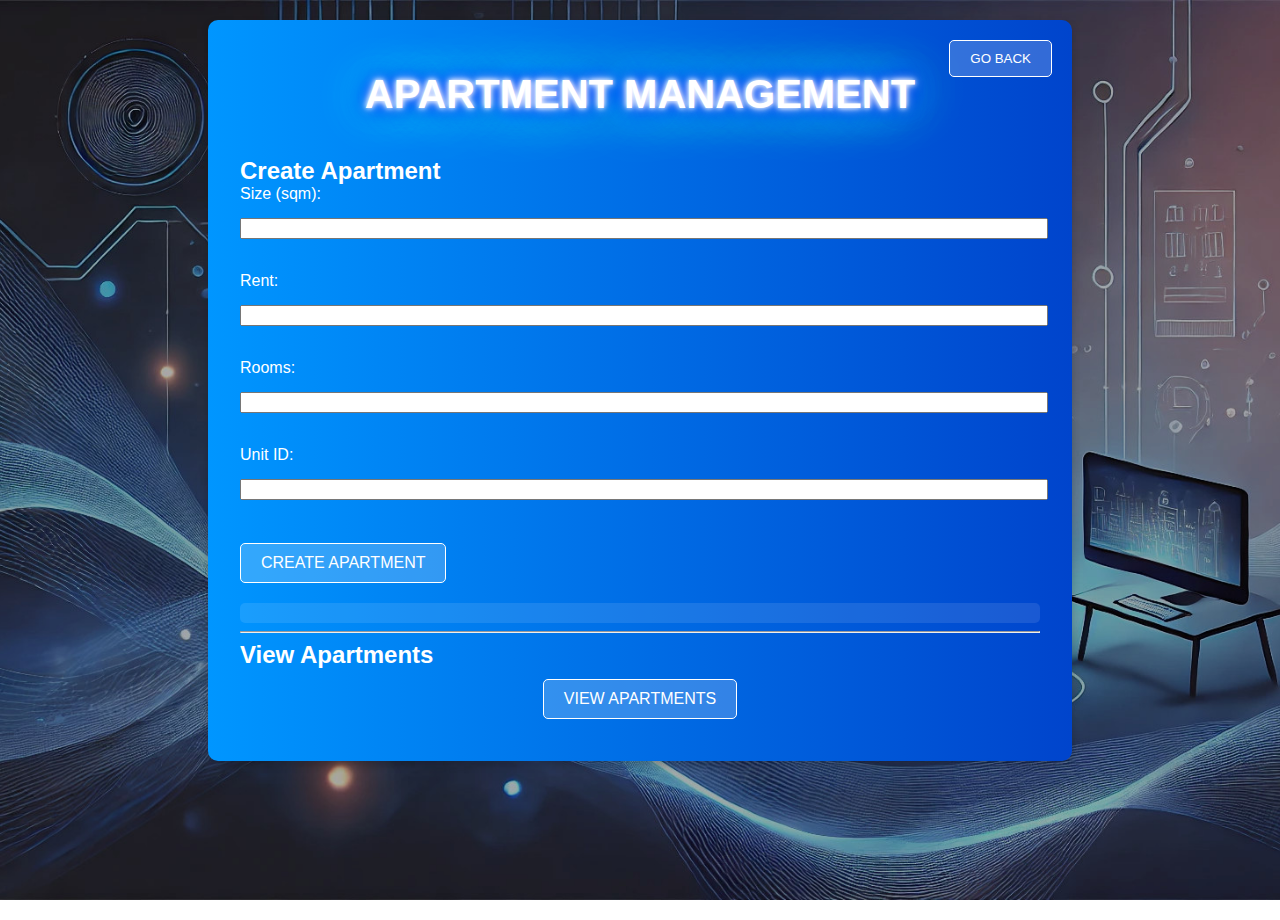
==== commit 25463576: "reimplemented ui changes from fork and removed errors from merge" ====
--- a/templates/appartment.html
+++ b/templates/appartment.html
@@ -9,54 +9,59 @@
 </head>
 
 <body>
-
-    <h1>Apartment Management</h1>
-
-    <!-- Create Apartment -->
-    <form id="createApartmentForm">
-        <label for="sizeSqm">Size (sqm):</label>
-        <input type="text" id="sizeSqm" name="sizeSqm" required><br> <!-- Ensure this is a string -->
-
-        <label for="rent">Rent:</label>
-        <input type="number" id="rent" name="rent" required><br>
-
-        <label for="rooms">Rooms:</label>
-        <input type="number" id="rooms" name="rooms"><br>
-
-        <label for="unitId">Unit ID:</label>
-        <input type="number" id="unitId" name="unitId" required><br> <!-- Updated to use unit ID -->
-
-        <button type="submit">Create Apartment</button>
-    </form>
-    <div id="createResult"></div>
-
-    <hr>
-
-    <!-- View Apartments -->
-    <h2>View Apartments</h2>
-    <button id="viewApartmentsButton">View Apartments</button>
-    <div id="apartmentsList"></div>
-
-    <hr>
-
-    <!-- Update Apartment -->
-    <h2>Update Apartment</h2>
-    <form id="updateApartmentForm">
-        <label for="updateId">Apartment ID:</label>
-        <input type="number" id="updateId" name="updateId" required><br>
-
-        <label for="updateSizeSqm">Size (sqm):</label>
-        <input type="text" id="updateSizeSqm" name="updateSizeSqm" required><br>
-
-        <label for="updateRent">Rent:</label>
-        <input type="number" id="updateRent" name="updateRent" required><br>
-
-        <label for="updateRooms">Rooms:</label>
-        <input type="number" id="updateRooms" name="updateRooms"><br>
-
-        <button type="submit">Update Apartment</button>
-    </form>
-    <div id="updateResult"></div>
+    <main>
+        <header>
+            <h1>Apartment Management</h1>
+        </header>
+
+        <button onclick="window.location.href='/'" class="back-button">Go Back</button>
+
+        <!-- Create Apartment -->
+        <h2>Create Apartment</h2>
+        <form id="createApartmentForm" class="form-style">
+            <label for="sizeSqm">Size (sqm):</label>
+            <input type="text" id="sizeSqm" name="sizeSqm" required><br>
+
+            <label for="rent">Rent:</label>
+            <input type="number" id="rent" name="rent" required><br>
+
+            <label for="rooms">Rooms:</label>
+            <input type="number" id="rooms" name="rooms"><br>
+
+            <label for="unitId">Unit ID:</label>
+            <input type="number" id="unitId" name="unitId" required><br>
+
+            <button type="submit" class="primary-button">Create Apartment</button>
+        </form>
+        <div id="createResult" class="result-style"></div>
+
+        <hr>
+
+        <!-- View Apartments -->
+        <h2>View Apartments</h2>
+        <button id="viewApartmentsButton" class="primary-button">View Apartments</button>
+        <div id="apartmentsList" class="list-style"></div>
+
+        <!-- Update Apartment Dialog -->
+        <div id="updateApartmentDialog" class="dialog" style="display: none;">
+            <div class="dialog-content">
+                <h2>Update Apartment</h2>
+                <form id="updateApartmentForm">
+                    <input type="hidden" id="updateApartmentId">
+                    <label for="updateSizeSqm">Size (sqm):</label>
+                    <input type="text" id="updateSizeSqm" required><br>
+                    <label for="updateRent">Rent:</label>
+                    <input type="number" id="updateRent" required><br>
+                    <label for="updateRooms">Rooms:</label>
+                    <input type="number" id="updateRooms"><br>
+                    <label for="updateUnitId">Unit ID:</label>
+                    <input type="number" id="updateUnitId" required><br>
+                    <button type="submit" class="primary-button">Update</button>
+                    <button type="button" onclick="closeUpdateDialog()" class="secondary-button">Cancel</button>
+                </form>
+            </div>
+        </div>
+    </main>
 
     <script>
         const APARTMENT_API = '/backend/apartments';
@@ -70,7 +75,6 @@
                 rent: document.getElementById('rent').value,
                 rooms: document.getElementById('rooms').value || 0,
                 unit_id: document.getElementById('unitId').value,
-                property_id: document.getElementById('propertyId').value,
             };
 
             try {
@@ -93,6 +97,9 @@
 
         // View Apartments
         document.getElementById('viewApartmentsButton').addEventListener('click', async () => {
+            const apartmentsListDiv = document.getElementById('apartmentsList');
+            apartmentsListDiv.innerHTML = ''; // Clear previous content
+
             try {
                 const response = await fetch(APARTMENT_API);
 
@@ -102,20 +109,29 @@
 
                 const data = await response.json();
 
-                const apartmentsListDiv = document.getElementById('apartmentsList');
-                apartmentsListDiv.innerHTML = ''; // Clear previous content
-
-                data.forEach(apartment => {
-                    const apartmentInfo = `
-                        <div>
-                            <strong>ID:</strong> ${apartment.id}<br>
-                            <strong>Size (sqm):</strong> ${apartment.size_sqm}<br>
-                            <strong>Rent:</strong> ${apartment.rent}<br>
-                            <strong>Rooms:</strong> ${apartment.rooms || 'N/A'}<br>
-                            <strong>Unit ID:</strong> ${apartment.unit_id}<br>
-                            <button onclick="deleteApartment(${apartment.id})">Delete</button>
-                            <hr>
-                        </div>
+                if (data.length === 0) {
+                    apartmentsListDiv.innerHTML = '<p>No apartments found.</p>';
+                    return;
+                }
+
+                data.forEach((apartment) => {
+                    const apartmentDiv = document.createElement('div');
+                    apartmentDiv.classList.add('result-style');
+                    apartmentDiv.setAttribute('data-apartment-id', apartment.id);
+                    apartmentDiv.setAttribute('data-size-sqm', apartment.size_sqm);
+                    apartmentDiv.setAttribute('data-rent', apartment.rent);
+                    apartmentDiv.setAttribute('data-rooms', apartment.rooms || 0);
+                    apartmentDiv.setAttribute('data-unit-id', apartment.unit_id);
+
+                    apartmentDiv.innerHTML = `
+                        <strong>ID:</strong> ${apartment.id}<br>
+                        <strong>Size (sqm):</strong> ${apartment.size_sqm}<br>
+                        <strong>Rent:</strong> ${apartment.rent}<br>
+                        <strong>Rooms:</strong> ${apartment.rooms || 'N/A'}<br>
+                        <strong>Unit ID:</strong> ${apartment.unit_id}<br>
+                        <button class="secondary-button" onclick="openUpdateDialog(${apartment.id})">Update</button>
+                        <button class="danger-button" onclick="deleteApartment(${apartment.id})">Delete</button>
+                        <hr>
                     `;
                     apartmentsListDiv.appendChild(apartmentDiv);
                 });
@@ -139,7 +155,6 @@
             document.getElementById('updateRent').value = apartmentDiv.getAttribute('data-rent');
             document.getElementById('updateRooms').value = apartmentDiv.getAttribute('data-rooms');
             document.getElementById('updateUnitId').value = apartmentDiv.getAttribute('data-unit-id');
-            document.getElementById('updatePropertyId').value = apartmentDiv.getAttribute('data-property-id');
 
             dialog.style.display = 'block';
         }
@@ -158,8 +173,8 @@
             const payload = {
                 size_sqm: document.getElementById('updateSizeSqm').value,
                 rent: document.getElementById('updateRent').value,
-
                 rooms: document.getElementById('updateRooms').value || 0,
+                unit_id: document.getElementById('updateUnitId').value,
             };
 
             try {
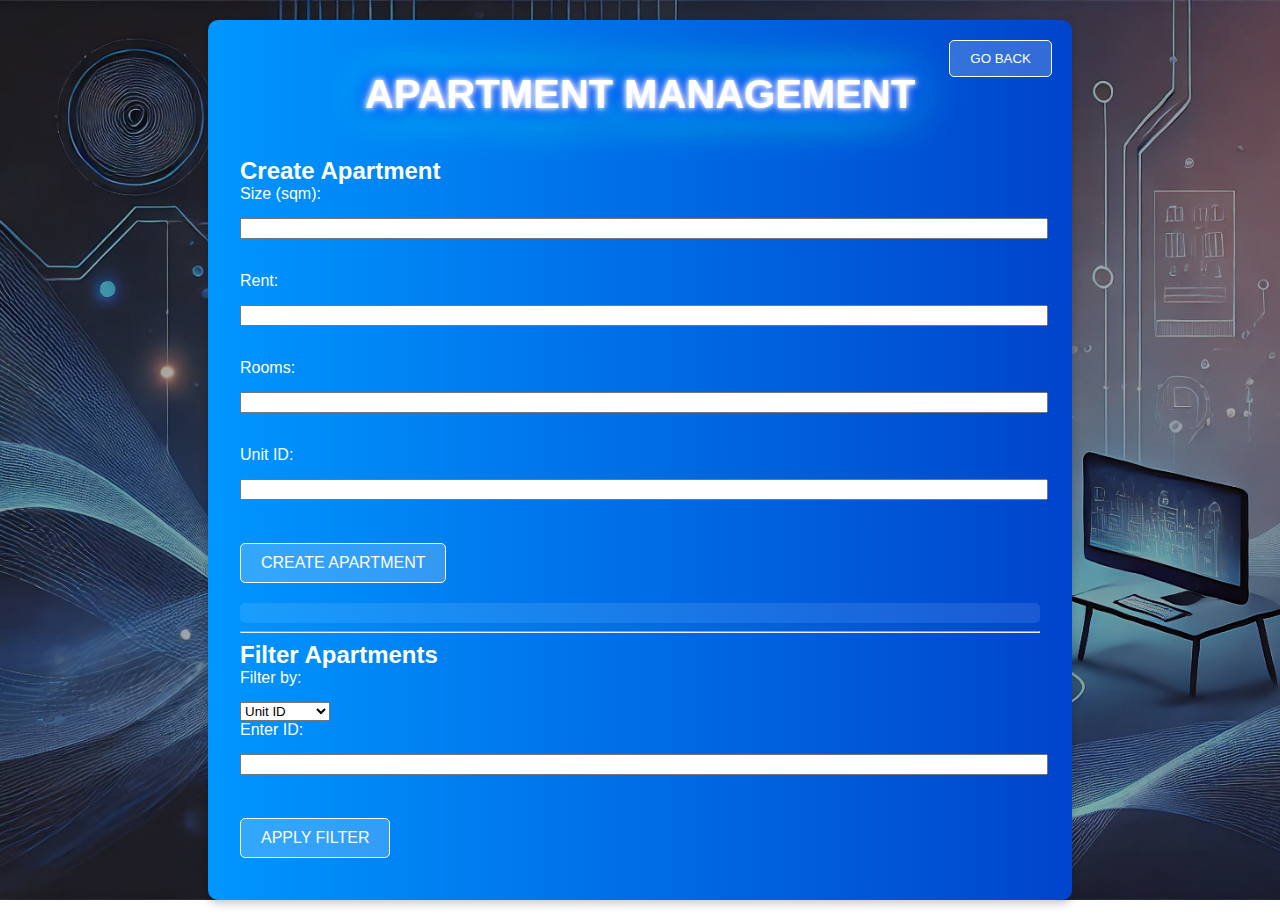
==== commit 354c27cb: "feat: added some additional filtering" ====
--- a/templates/appartment.html
+++ b/templates/appartment.html
@@ -37,10 +37,22 @@
 
         <hr>
 
-        <!-- View Apartments -->
-        <h2>View Apartments</h2>
-        <button id="viewApartmentsButton" class="primary-button">View Apartments</button>
-        <div id="apartmentsList" class="list-style"></div>
+        <!-- Filter Apartments -->
+        <h2>Filter Apartments</h2>
+        <form id="filterApartmentsForm" class="form-style">
+            <label for="filterType">Filter by:</label>
+            <select id="filterType" name="filterType" required>
+                <option value="unit_id">Unit ID</option>
+                <option value="property_id">Property ID</option>
+            </select><br>
+
+            <label for="filterValue">Enter ID:</label>
+            <input type="number" id="filterValue" name="filterValue" required><br>
+
+            <button type="submit" class="primary-button">Apply Filter</button>
+        </form>
+        <div id="filteredApartmentsList" class="list-style"></div>
+
 
         <!-- Update Apartment Dialog -->
         <div id="updateApartmentDialog" class="dialog" style="display: none;">
@@ -95,13 +107,18 @@
             }
         });
 
-        // View Apartments
-        document.getElementById('viewApartmentsButton').addEventListener('click', async () => {
-            const apartmentsListDiv = document.getElementById('apartmentsList');
-            apartmentsListDiv.innerHTML = ''; // Clear previous content
-
-            try {
-                const response = await fetch(APARTMENT_API);
+        // Filter Apartments
+        document.getElementById('filterApartmentsForm').addEventListener('submit', async (e) => {
+            e.preventDefault();
+
+            const filterType = document.getElementById('filterType').value;
+            const filterValue = document.getElementById('filterValue').value;
+
+            const filteredApartmentsListDiv = document.getElementById('filteredApartmentsList');
+            filteredApartmentsListDiv.innerHTML = ''; // Clear previous content
+
+            try {
+                const response = await fetch(`${APARTMENT_API}?${filterType}=${filterValue}`);
 
                 if (!response.ok) {
                     throw new Error(`HTTP error! Status: ${response.status}`);
@@ -110,35 +127,31 @@
                 const data = await response.json();
 
                 if (data.length === 0) {
-                    apartmentsListDiv.innerHTML = '<p>No apartments found.</p>';
+                    filteredApartmentsListDiv.innerHTML = '<p>No apartments found for the given filter.</p>';
                     return;
                 }
 
                 data.forEach((apartment) => {
                     const apartmentDiv = document.createElement('div');
                     apartmentDiv.classList.add('result-style');
-                    apartmentDiv.setAttribute('data-apartment-id', apartment.id);
-                    apartmentDiv.setAttribute('data-size-sqm', apartment.size_sqm);
-                    apartmentDiv.setAttribute('data-rent', apartment.rent);
-                    apartmentDiv.setAttribute('data-rooms', apartment.rooms || 0);
-                    apartmentDiv.setAttribute('data-unit-id', apartment.unit_id);
-
                     apartmentDiv.innerHTML = `
-                        <strong>ID:</strong> ${apartment.id}<br>
-                        <strong>Size (sqm):</strong> ${apartment.size_sqm}<br>
-                        <strong>Rent:</strong> ${apartment.rent}<br>
-                        <strong>Rooms:</strong> ${apartment.rooms || 'N/A'}<br>
-                        <strong>Unit ID:</strong> ${apartment.unit_id}<br>
-                        <button class="secondary-button" onclick="openUpdateDialog(${apartment.id})">Update</button>
-                        <button class="danger-button" onclick="deleteApartment(${apartment.id})">Delete</button>
-                        <hr>
-                    `;
-                    apartmentsListDiv.appendChild(apartmentDiv);
-                });
-            } catch (error) {
-                apartmentsListDiv.innerHTML = `<p>Error: ${error.message}</p>`;
+                <strong>ID:</strong> ${apartment.apartment_id}<br>
+                <strong>Size (sqm):</strong> ${apartment.size_sqm}<br>
+                <strong>Rent:</strong> ${apartment.rent}<br>
+                <strong>Rooms:</strong> ${apartment.rooms || 'N/A'}<br>
+                <strong>Unit ID:</strong> ${apartment.unit_id} (${apartment.unit_name || 'Unnamed'})<br>
+                <strong>Unit Address:</strong> ${apartment.unit_address || 'N/A'}<br>
+                <strong>Property ID:</strong> ${apartment.property_id} (${apartment.property_name || 'Unnamed'})<br>
+                <strong>Property Address:</strong> ${apartment.property_address || 'N/A'}<br>
+                <hr>
+            `;
+                    filteredApartmentsListDiv.appendChild(apartmentDiv);
+                });
+            } catch (error) {
+                filteredApartmentsListDiv.innerHTML = `<p>Error: ${error.message}</p>`;
             }
         });
+
 
         // Open Update Dialog
         function openUpdateDialog(apartmentId) {
@@ -222,4 +235,4 @@
     </script>
 </body>
 
-</html>
+</html>